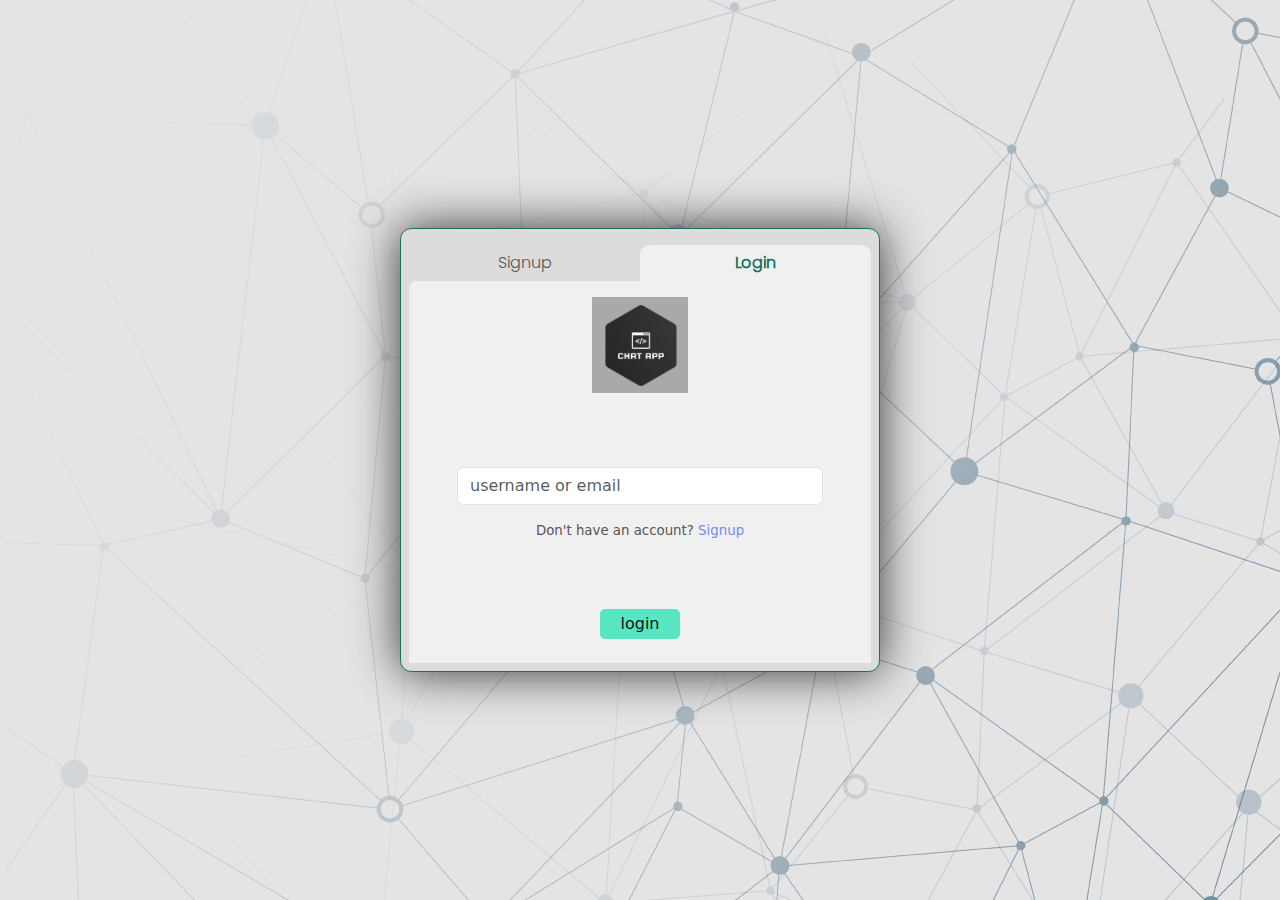
==== index.html @ 35e33c5d "login and signup page" ====
<!DOCTYPE html>
<html lang="en">
  <head>
    <meta charset="UTF-8" />
    <meta name="viewport" content="width=device-width, initial-scale=1.0" />
    <title>Document</title>
    <link rel="stylesheet" href="requsites/bootstrap.min.css" />
    <link rel="stylesheet" href="requsites/styling.css" />
  </head>
  <body class="container-fluid">
    <div class="form-container">
      <ul class="nav">
        <li
          class="nav-item active"
          role="button"
          aria-current="page"
          id="signup"
        >
          Signup
        </li>
        <li class="nav-item" role="button" id="login">Login</li>
      </ul>
      <div class="bg-danger-subtle text-danger error-message">
        <span id="errMsg">error message</span>.
        <span id="closeErr" role="button">&times;</span>
      </div>
      <div id="logo-container">
        <object
          data="requsites/image/chatAppLogo.svg"
          type="image/svg+xml"
        ></object>
      </div>
      
      <form
        action=""
        id="signup-form"
        class="form active"
        aria-labelledby="signup"
      >
        <input
          type="text"
          name="username"
          id="username"
          class="form-control"
          placeholder="username"
        />
        <input
          type="email"
          name="email"
          id="email"
          class="form-control"
          placeholder="email"
        />
        <p>Already have an account? <a href="#" onclick="login()">login</a></p>
        <input
          type="submit"
          value="Signup"
          class="submit-btn"
          id="signup-btn"
        />
      </form>
      <form action="" id="login-form" class="form" aria-labelledby="login">
        <input
          type="text"
          name="userId"
          id="username"
          class="form-control"
          placeholder="username or email"
        />
        <p>Don't have an account? <a href="#" onclick="signup()">Signup</a></p>
        <input type="submit" value="login" class="submit-btn" id="login-btn" />
      </form>
    </div>
  </body>
  <script src="requsites/bootstrap.bundle.min.js"></script>
  <script src="requsites/chatApp.access.js"></script>
</html>
---- requsites/styling.css ----
@font-face {
  font-family: 'Poppins';
  src: url('font/Poppins-Light.ttf') format('truetype');
}
body {
  background-color: rgb(228, 228, 229);
  color: #101010;
  min-height: 100vh;
  max-width: 100vw;
  display: flex;
  justify-content: center;
  align-items: center;
  background-image: url('image/backImg.png');
  background-repeat: repeat-y;
  object-fit: contain;
}

@media screen and (prefers-color-scheme: dark) {
  body {
    background-color: #121212;
  }
  .form-container {
    background-color:#202020 !important;
    border : none !important;
    box-shadow : rgba(0, 0, 0) 0 0 1rem .1rem !important;
  }
  .form {
    background-color: rgba(255, 255, 255, 0.03) !important;
    border-bottom-left-radius: .5rem ;
    border-bottom-right-radius: .5rem ;
  }
  .nav-item {
    color: rgb(151, 151, 151) !important;
  }
  li.active {
    background-color: rgba(255, 255, 255, 0.03) !important ;
    color : #97d5ea !important;
    font-weight: 600;
  }
  input {
    color: white !important;

  }
  input:focus  {
     color: white !important;
     text-emphasis-color: red;
  }
  .form-control {
    background-color :  transparent;
  }
  .form-control:focus{
     background-color: rgba(0, 0, 0, 0.1);
  }
  input::placeholder {
    color: #999 !important;
}
.submit-btn {
  background-color: #40afe2 !important;
  border: 2px #40afe2 solid !important;
}
p {
  color: #999;
  font-size: smaller;

}
a {
  text-decoration: none;
  color : #97acea;
}
#logo-container {
  background-color: rgba(255, 255, 255, 0.03) !important;
}
}
.form-container {
  width : clamp(20vw,30rem,90vw);
  border: .1rem solid #17715a;
  border-radius: .7rem;
  box-shadow: rgba(0, 0, 0, 0.779) 0 0 3em 0rem;
  height: auto;
  padding-inline: .5rem;
  padding-bottom: .5rem;
  background-color: rgb(220, 220, 220);

}
.form {
  padding: 2rem 3rem 4rem 3rem;
  display: none;
  min-height: 30vh;
  position: relative;
  background-color:rgb(240, 240, 240);
}

.form.active {
  display: block;
  display: flex;
  align-items: center;
  flex-direction: column;
  justify-content: center;
  gap: 1rem;
}

 li.active {
  background-color:rgb(240, 240, 240);
  border-top-left-radius: .6rem;
  border-top-right-radius: .6rem;
  font-weight: 600;
  color : #17715a;
 }

ul {
  font-family: 'poppins';
  margin-top: 1em;
}
.nav-item {
  color : #555;
  width: 50%;
  text-align: center;
  line-height: 2rem;
  user-select: none;
  box-sizing :border-box;
  border: 2px solid transparent;
  transition: border 0.3s ease;
}

.submit-btn {
  background-color: #58e6c2;
  border: 2px #58e6c2 solid;
  border-radius: 5px;
  color : #121212;
  position: absolute;
  width: 5rem;
  bottom: 1.5rem;
}

.error-message {
  padding-inline : 1rem;
  margin : 0;
  line-height: 2rem;
  display: none;
  overflow: hidden;
}

p {
  color: #555;
  font-size: smaller;
  user-select: none;

}
a {
  text-decoration: none;
  color : #708ee8;
}
a:hover {
  text-decoration: underline;
}
#logo-container {
  background-color:rgb(240, 240, 240);
  display: flex;
  justify-content: center;
  align-items: center;
  height: auto;
  padding-top: 1rem;
}
object {
  user-select: none;
  max-width: 6rem;
  background-color: darkgray;
}
input::placeholder {
  user-select: none;
}

#closeErr {
  float : right;
  font-size: 20px;
  color: #999;
  user-select: none;
}
#closeErr:hover {
  color : red;
}
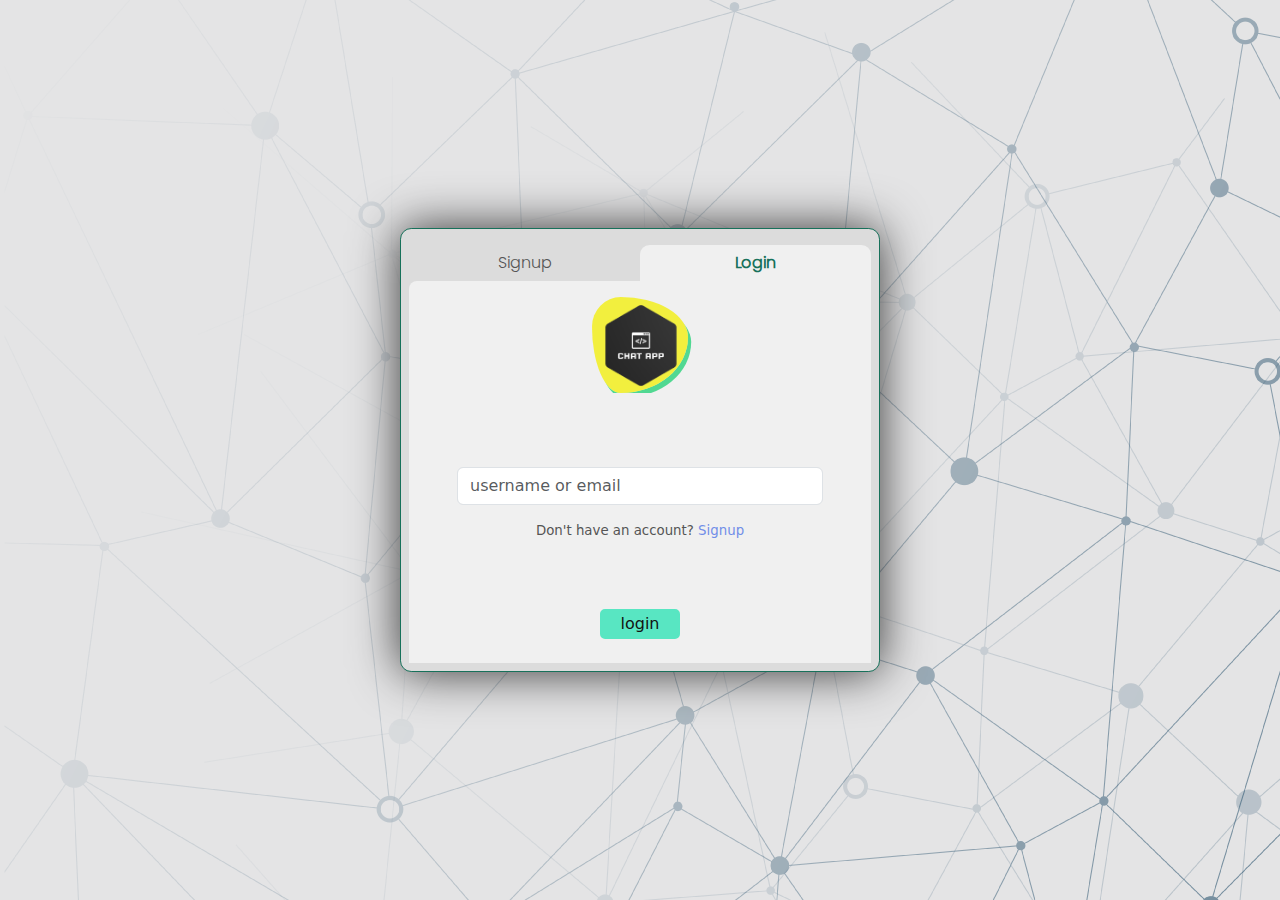
==== commit 5a3b4308: "main app interface and basic functions complete" ====
--- a/index.html
+++ b/index.html
@@ -21,7 +21,7 @@
         <li class="nav-item" role="button" id="login">Login</li>
       </ul>
       <div class="bg-danger-subtle text-danger error-message">
-        <span id="errMsg">error message</span>.
+        <span id="errMsg">error message</span>
         <span id="closeErr" role="button">&times;</span>
       </div>
       <div id="logo-container">
@@ -51,7 +51,7 @@
           class="form-control"
           placeholder="email"
         />
-        <p>Already have an account? <a href="#" onclick="login()">login</a></p>
+        <p>Already have an account? <a href="#" onclick="login('')">login</a></p>
         <input
           type="submit"
           value="Signup"
@@ -63,7 +63,7 @@
         <input
           type="text"
           name="userId"
-          id="username"
+          id="userid"
           class="form-control"
           placeholder="username or email"
         />
--- a/requsites/styling.css
+++ b/requsites/styling.css
@@ -1,181 +1,211 @@
  @font-face {
-  font-family: 'Poppins';
-  src: url('font/Poppins-Light.ttf') format('truetype');
-}
-body {
-  background-color: rgb(228, 228, 229);
-  color: #101010;
-  min-height: 100vh;
-  max-width: 100vw;
-  display: flex;
-  justify-content: center;
-  align-items: center;
-  background-image: url('image/backImg.png');
-  background-repeat: repeat-y;
-  object-fit: contain;
-}
-
-@media screen and (prefers-color-scheme: dark) {
-  body {
-    background-color: #121212;
-  }
-  .form-container {
-    background-color:#202020 !important;
-    border : none !important;
-    box-shadow : rgba(0, 0, 0) 0 0 1rem .1rem !important;
-  }
-  .form {
-    background-color: rgba(255, 255, 255, 0.03) !important;
-    border-bottom-left-radius: .5rem ;
-    border-bottom-right-radius: .5rem ;
-  }
-  .nav-item {
-    color: rgb(151, 151, 151) !important;
-  }
-  li.active {
-    background-color: rgba(255, 255, 255, 0.03) !important ;
-    color : #97d5ea !important;
-    font-weight: 600;
-  }
-  input {
-    color: white !important;
-
-  }
-  input:focus  {
+   font-family: 'Poppins';
+   src: url('font/Poppins-Light.ttf') format('truetype');
+ }
+
+ body {
+   background-color: rgb(228, 228, 229);
+   color: #101010;
+   min-height: 100vh;
+   max-width: 100vw;
+   display: flex;
+   justify-content: center;
+   align-items: center;
+   background-image: url('image/backImg.png');
+   background-repeat: repeat-y;
+   object-fit: contain;
+ }
+
+ .form-container {
+   width: clamp(20vw, 30rem, 90vw);
+   border: .1rem solid #17715a;
+   border-radius: .7rem;
+   box-shadow: rgba(0, 0, 0, 0.779) 0 0 3em 0rem;
+   height: auto;
+   padding-inline: .5rem;
+   padding-bottom: .5rem;
+   background-color: rgb(220, 220, 220);
+
+ }
+
+ .form {
+   padding: 2rem 3rem 4rem 3rem;
+   display: none;
+   min-height: 30vh;
+   position: relative;
+   background-color: rgb(240, 240, 240);
+ }
+
+ .form.active {
+   display: block;
+   display: flex;
+   align-items: center;
+   flex-direction: column;
+   justify-content: center;
+   gap: 1rem;
+ }
+
+ li.active {
+   background-color: rgb(240, 240, 240);
+   border-top-left-radius: .6rem;
+   border-top-right-radius: .6rem;
+   font-weight: 600;
+   color: #17715a;
+ }
+
+ ul {
+   font-family: 'poppins';
+   margin-top: 1em;
+ }
+
+ .nav-item {
+   color: #555;
+   width: 50%;
+   text-align: center;
+   line-height: 2rem;
+   user-select: none;
+   box-sizing: border-box;
+   border: 2px solid transparent;
+   transition: border 0.3s ease;
+ }
+
+ .submit-btn {
+   background-color: #58e6c2;
+   border: 2px #58e6c2 solid;
+   border-radius: 5px;
+   color: #121212;
+   position: absolute;
+   width: 5rem;
+   bottom: 1.5rem;
+ }
+
+ .error-message {
+   padding-inline: 1rem;
+   margin: 0;
+   line-height: 2rem;
+   display: none;
+   overflow: hidden;
+ }
+
+ p {
+   color: #555;
+   font-size: smaller;
+   user-select: none;
+
+ }
+
+ a {
+   text-decoration: none;
+   color: #708ee8;
+ }
+
+ a:hover {
+   text-decoration: underline;
+ }
+
+ #logo-container {
+   background-color: rgb(240, 240, 240);
+   display: flex;
+   justify-content: center;
+   align-items: center;
+   height: auto;
+   padding-top: 1rem;
+ }
+
+ object {
+   user-select: none;
+   max-width: 6rem;
+   background-color: #f3ef00bd;
+   box-shadow: #01cc63aa .2rem .3rem 0rem 0rem;
+   border-radius: 30% 70% 70% 30% / 31% 42% 58% 69%;
+ }
+
+ input::placeholder {
+   user-select: none;
+ }
+
+ #closeErr {
+   float: right;
+   font-size: 20px;
+   color: #999;
+   user-select: none;
+ }
+
+ #closeErr:hover {
+   color: red;
+ }
+
+ @media screen and (prefers-color-scheme: dark) {
+   body {
+     background-color: #121212;
+   }
+
+   .form-container {
+     background-color: #202020 !important;
+     border: none !important;
+     box-shadow: rgba(0, 0, 0) 0 0 1rem .1rem !important;
+   }
+
+   .form {
+     background-color: rgba(255, 255, 255, 0.03) !important;
+     border-bottom-left-radius: .5rem;
+     border-bottom-right-radius: .5rem;
+   }
+
+   .nav-item {
+     color: rgb(151, 151, 151) !important;
+   }
+
+   li.active {
+     background-color: rgba(255, 255, 255, 0.03) !important;
+     color: #97d5ea !important;
+     font-weight: 600;
+   }
+
+   object {
+     background-color: #f3ef00;
+     box-shadow: #01cc63 .2rem .3rem 0rem 0rem;
+   }
+
+   input {
+     color: white !important;
+
+   }
+
+   input:focus {
      color: white !important;
      text-emphasis-color: red;
-  }
-  .form-control {
-    background-color :  transparent;
-  }
-  .form-control:focus{
+   }
+
+   .form-control {
+     background-color: transparent;
+   }
+
+   .form-control:focus {
      background-color: rgba(0, 0, 0, 0.1);
-  }
-  input::placeholder {
-    color: #999 !important;
-}
-.submit-btn {
-  background-color: #40afe2 !important;
-  border: 2px #40afe2 solid !important;
-}
-p {
-  color: #999;
-  font-size: smaller;
-
-}
-a {
-  text-decoration: none;
-  color : #97acea;
-}
-#logo-container {
-  background-color: rgba(255, 255, 255, 0.03) !important;
-}
-}
-.form-container {
-  width : clamp(20vw,30rem,90vw);
-  border: .1rem solid #17715a;
-  border-radius: .7rem;
-  box-shadow: rgba(0, 0, 0, 0.779) 0 0 3em 0rem;
-  height: auto;
-  padding-inline: .5rem;
-  padding-bottom: .5rem;
-  background-color: rgb(220, 220, 220);
-
-}
-.form {
-  padding: 2rem 3rem 4rem 3rem;
-  display: none;
-  min-height: 30vh;
-  position: relative;
-  background-color:rgb(240, 240, 240);
-}
-
-.form.active {
-  display: block;
-  display: flex;
-  align-items: center;
-  flex-direction: column;
-  justify-content: center;
-  gap: 1rem;
-}
-
- li.active {
-  background-color:rgb(240, 240, 240);
-  border-top-left-radius: .6rem;
-  border-top-right-radius: .6rem;
-  font-weight: 600;
-  color : #17715a;
- }
-
-ul {
-  font-family: 'poppins';
-  margin-top: 1em;
-}
-.nav-item {
-  color : #555;
-  width: 50%;
-  text-align: center;
-  line-height: 2rem;
-  user-select: none;
-  box-sizing :border-box;
-  border: 2px solid transparent;
-  transition: border 0.3s ease;
-}
-
-.submit-btn {
-  background-color: #58e6c2;
-  border: 2px #58e6c2 solid;
-  border-radius: 5px;
-  color : #121212;
-  position: absolute;
-  width: 5rem;
-  bottom: 1.5rem;
-}
-
-.error-message {
-  padding-inline : 1rem;
-  margin : 0;
-  line-height: 2rem;
-  display: none;
-  overflow: hidden;
-}
-
-p {
-  color: #555;
-  font-size: smaller;
-  user-select: none;
-
-}
-a {
-  text-decoration: none;
-  color : #708ee8;
-}
-a:hover {
-  text-decoration: underline;
-}
-#logo-container {
-  background-color:rgb(240, 240, 240);
-  display: flex;
-  justify-content: center;
-  align-items: center;
-  height: auto;
-  padding-top: 1rem;
-}
-object {
-  user-select: none;
-  max-width: 6rem;
-  background-color: darkgray;
-}
-input::placeholder {
-  user-select: none;
-}
-
-#closeErr {
-  float : right;
-  font-size: 20px;
-  color: #999;
-  user-select: none;
-}
-#closeErr:hover {
-  color : red;
-}+   }
+
+   input::placeholder {
+     color: #999 !important;
+   }
+
+   .submit-btn {
+     background-color: #40afe2 !important;
+     border: 2px #40afe2 solid !important;
+   }
+
+   p {
+     color: #999;
+     font-size: smaller;
+
+   }
+
+   a {
+     text-decoration: none;
+     color: #97acea;
+   }
+
+   #logo-container {
+     background-color: rgba(255, 255, 255, 0.03) !important;
+   }
+ }